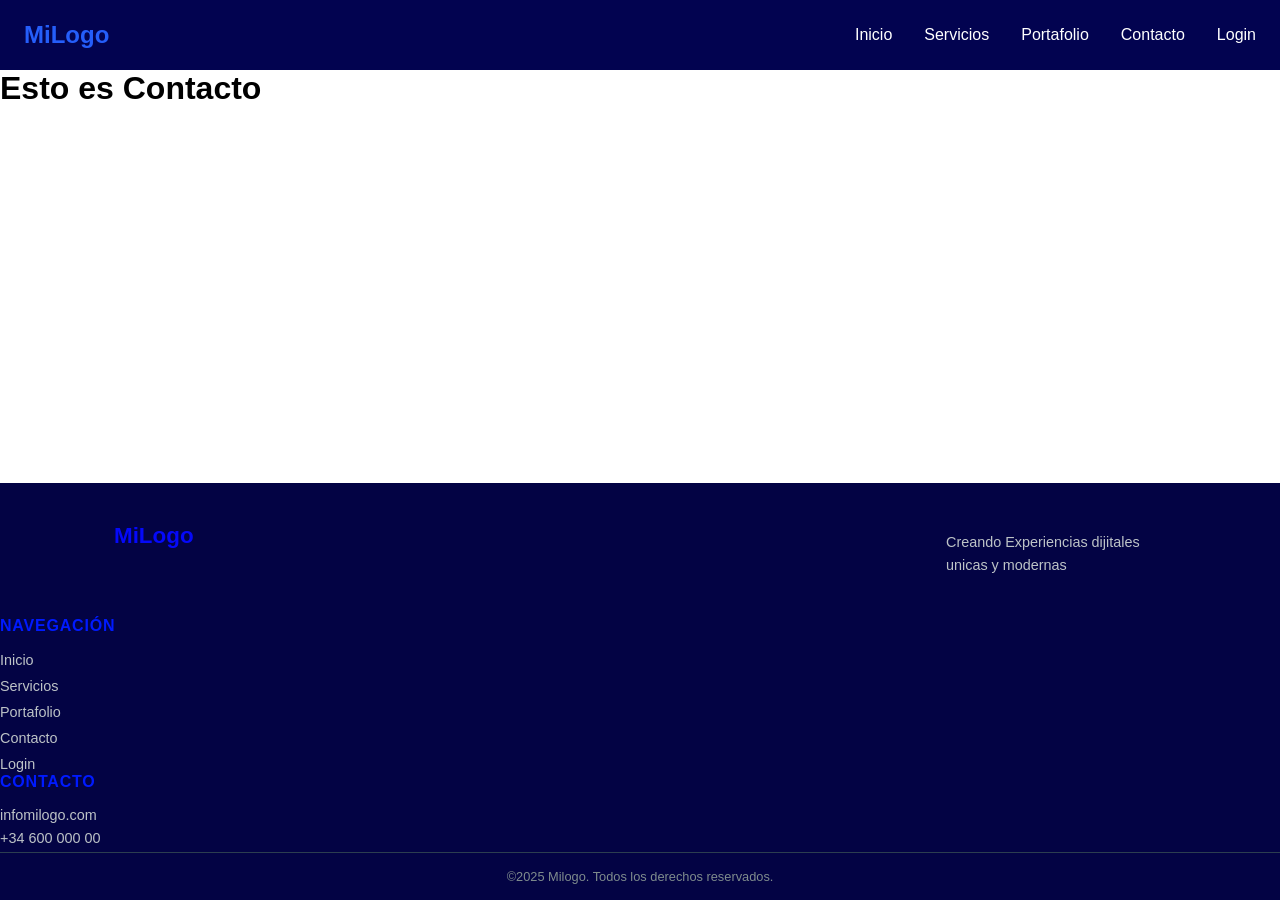
==== contacto.html @ 83079fa4 "modificacion del script  y agregar login" ====
<!DOCTYPE html>
<!DOCTYPE html>
<html lang="es">

<head>
    <meta charset="UTF-8">
    <meta name="viewport" content="width=device-width, initial-scale=1.0">
    <title>Menú Moderno Responsivo</title>
    <link rel="shortcut icon" href="assets/img/favicon.png" type="image/x-icon">
    <link rel="stylesheet" href="style.css">
</head>

<body>

    <header class="header">
        <nav class="navbar">
            <a href="index.html" class="logo">MiLogo</a>

            <ul class="nav-menu">
                <li class="nav-item"><a href="index.html" class="nav-link">Inicio</a></li>
                <li class="nav-item"><a href="servicios.html" class="nav-link">Servicios</a></li>
                <li class="nav-item"><a href="portafolio.html" class="nav-link">Portafolio</a></li>
                <li class="nav-item"><a href="contacto.html" class="nav-link">Contacto</a></li>
                <li class="nav-item"><a href="login.html" class="nav-link">Login</a></li>
            </ul>

            <div class="hamburger">
                <span class="bar"></span>
                <span class="bar"></span>
                <span class="bar"></span>
            </div>
        </nav>
    </header>
    <h1>Esto es Contacto</h1>
        <footer class="footer">
        <div class="footer-container">
            <span class="footer-logo">MiLogo</span>
            <p class="footer-desc">Creando Experiencias dijitales unicas y modernas</p>
        </div>
        <div class="footer-links">
            <h4 class="footer-title">Navegación</h4>
            <ul>
                <li><a href="index.html">Inicio</a></li>
                <li><a href="servicios.html">Servicios</a></li>
                <li><a href="portafolio.html">Portafolio</a></li>
                <li><a href="contacto.html">Contacto</a></li>
                <li><a href="login.html">Login</a></li>
            </ul>
        </div>
        <div class="footer-contact">
            <h4 class="footer-title">Contacto</h4>
            <p>infomilogo.com</p>
            <p>+34 600 000 00</p>
        </div>
        <div class="footer-bottom">
            <p>&copy;2025 Milogo. Todos los derechos reservados.</p>
        </div>
    </footer>
    <script src="script.js"></script>
</body>

</html>
---- style.css ----
/* Reset básico para limpiar márgenes del navegador */

* {
    margin: 0;
    padding: 0;
    box-sizing: border-box;
}


/* ========================== */


/* NUEVO: html y body al 100% de altura para que el footer pueda pegarse al fondo */


/* ========================== */

html,
body {
    height: 100%;
}


/* ========================== */


/* NUEVO: Convertimos body en un contenedor flex en columna */


/* Esto empuja el footer hacia abajo aunque haya poco contenido */


/* ========================== */

body {
    font-family: 'Segoe UI', Tahoma, Geneva, Verdana, sans-serif;
    display: flex;
    flex-direction: column;
    min-height: 100vh;
    /* Ocupa al menos toda la pantalla */
}


/* Estilos del Header/Navbar */

.header {
    background-color: #020350;
    color: white;
    padding: 0 1.5rem;
}

.navbar {
    display: flex;
    justify-content: space-between;
    align-items: center;
    height: 70px;
}

.logo {
    font-size: 1.5rem;
    font-weight: bold;
    color: #255efa;
    text-decoration: none;
}

.nav-menu {
    display: flex;
    list-style: none;
    gap: 2rem;
}

.nav-link {
    color: #fff;
    text-decoration: none;
    transition: 0.3s;
}

.nav-link:hover {
    color: #1900ff;
}


/* Estilos del Menú Hamburguesa (Oculto por defecto) */

.hamburger {
    display: none;
    cursor: pointer;
}

.bar {
    display: block;
    width: 25px;
    height: 3px;
    margin: 5px auto;
    background-color: rgb(6, 31, 252);
    transition: 0.3s;
}


/* Responsividad: Pantallas móviles */

@media (max-width: 768px) {
    .hamburger {
        display: block;
    }
    /* Transformamos el menú en una columna lateral o desplegable */
    .nav-menu {
        position: fixed;
        left: -100%;
        top: 70px;
        flex-direction: column;
        background-color: #231e63;
        width: 100%;
        text-align: center;
        transition: 0.3s;
        box-shadow: 0 10px 27px rgba(0, 0, 0, 0.05);
    }
    .nav-menu.active {
        left: 0;
    }
    .nav-item {
        margin: 2.5rem 0;
    }
}

.hero-video {
    position: relative;
    width: 100%;
    height: calc(100vh - 70px);
    overflow: hidden;
    display: flex;
    align-items: center;
    justify-content: center;
}

.hero-video__bg {
    position: absolute;
    top: 0%;
    left: 0%;
    width: 100%;
    height: 100%;
    object-fit: cover;
    z-index: 0;
}

.hero-video__overlay {
    position: absolute;
    top: 0;
    left: 0;
    width: 100%;
    height: 100%;
    background-color: rgba(0, 0, 0, 0.5);
    z-index: 1;
}

.hero-video__content {
    position: relative;
    z-index: 2;
    text-align: center;
    color: #fff;
    padding: 0 1.5rem;
}

.hero-video__title {
    font-size: 3rem;
    font-weight: bold;
    margin-bottom: 1rem;
    text-shadow: 0 2px 8px rgba(0, 0, 0, 0.5);
}

.hero-video__subtitle {
    font-size: 1.2rem;
    margin-bottom: 2rem;
    opacity: 0.9;
}

.hero-video__btn {
    display: inline-block;
    padding: 0.8rem 2rem;
    background-color: #3498db;
    color: #fff;
    text-decoration: none;
    font-size: 1rem;
    font-weight: 600;
    transition: background-color 0.3s transform 0.2s;
}

.hero-video__btn:hover{
    background-color: #2980b9;
    transform: translateY(-2px);
}

@media ( max-width: 768px) {
    .hero-video__title {
        font-size: 2rem;
    }
    .hero-video__subtitle {
        font-size: 1rem;
    }
}
/* ================================================ */
/* NUEVO: Estilos completos del Footer              */
/* ================================================ */

.footer {
    background-color: #030344;
    /* Un tono más oscuro que el header para diferenciarlo */
    color: #bdc3c7;
    /* Gris claro para el texto */
    margin-top: auto;
    /* CLAVE: empuja el footer al fondo cuando hay poco contenido */
}


/* Contenedor principal del footer con layout de 3 columnas */

.footer-container {
    display: flex;
    justify-content: space-between;
    align-items: flex-start;
    flex-wrap: wrap;
    /* Se adapta a pantallas pequeñas */
    gap: 2rem;
    max-width: 1100px;
    margin: 0 auto;
    padding: 2.5rem 1.5rem;
}


/* --- Columna de la marca --- */

.footer-logo {
    font-size: 1.4rem;
    font-weight: bold;
    color: #0509fa;
}

.footer-desc {
    margin-top: 0.5rem;
    font-size: 0.9rem;
    line-height: 1.6;
    max-width: 220px;
}


/* --- Columna de enlaces y columna de contacto --- */

.footer-title {
    color: #001aff;
    font-size: 1rem;
    margin-bottom: 1rem;
    text-transform: uppercase;
    letter-spacing: 0.05em;
}

.footer-links ul {
    list-style: none;
    display: flex;
    flex-direction: column;
    gap: 0.5rem;
}

.footer-links a {
    color: #bdc3c7;
    text-decoration: none;
    font-size: 0.9rem;
    transition: color 0.3s;
}

.footer-links a:hover {
    color: #2600ff;
    /* El mismo rojo de hover que el navbar */
}

.footer-contact p {
    font-size: 0.9rem;
    margin-bottom: 0.4rem;
}


/* --- Barra inferior con copyright --- */

.footer-bottom {
    border-top: 1px solid #2c3e50;
    /* Separador sutil */
    text-align: center;
    padding: 1rem 1.5rem;
    font-size: 0.8rem;
    color: #7f8c8d;
}


/* ========================== */


/* NUEVO: Responsividad del footer en móvil */


/* ========================== */

@media (max-width: 768px) {
    .footer-container {
        flex-direction: column;
        /* Apila las columnas verticalmente */
        align-items: center;
        text-align: center;
    }
    .footer-desc {
        max-width: 100%;
    }
}

/*===== BLOQUE NUEVO: ESTILOS LOGIN Y REGISTRO ===== */
/* Contenedor principal para centrar los formularios */
.auth-container {
    display: flex;
    justify-content: center;
    align-items: center;
    padding: 4rem 1.5rem;
    background-image: url(assets/img/optimus.jpg);
    background-size: cover;
    background-position: center;
    min-height: 80vh; /* Asegura que ocupe la mayor parte de la pantalla */
}
/* Caja que contiene las pestañas y los formularios */
.auth-forms {
    background-color: #266bff;
    border-radius: 8px;
    box-shadow: 0 4px 15px rgba(0, 0, 0, 0.1);
    width: 100%;
    max-width: 450px;
    overflow: hidden; /* Para que el borde redondeado afecte a las pestañas */
}

/* Estilos de las pestañas (tabs) */
.auth-tabs {
    display: flex;
    border-bottom: 1px solid #ddd;
}

.auth-tab {
    flex: 1;
    padding: 1rem;
    background: none;
    border: none;
    cursor: pointer;
    font-size: 1rem;
    font-weight: 600;
    color: #7f8c8d;
    transition: all 0.3s;
    border-bottom: 3px solid transparent;
}

.auth-tab:hover {
    color: #2c3e50;
    background-color: #f8f9fa;
}

.auth-tab.active {
    color: #2c3e50;
    border-bottom-color: #3498db; /* Línea azul para la pestaña activa */
}

/* Estilos de los formularios */
.auth-form {
    display: none; /* Oculto por defecto */
    padding: 2rem;
}

.auth-form.active {
    display: block; /* Mostrar cuando está activo */
}

.auth-form h2 {
    margin-bottom: 1.5rem;
    font-size: 1.5rem;
    color: #2c3e50;
    text-align: center;
}

/* Grupos de campos del formulario */
.form-group {
    margin-bottom: 1.2rem;
}

.form-group label {
    display: block;
    margin-bottom: 0.5rem;
    font-weight: 600;
    color: #34495e;
    font-size: 0.9rem;
}

.form-group input {
    width: 100%;
    padding: 0.75rem;
    border: 1px solid #bdc3c7;
    border-radius: 4px;
    font-size: 1rem;
    transition: border-color 0.3s;
}

.form-group input:focus {
    outline: none;
    border-color: #3498db;
    box-shadow: 0 0 0 2px rgba(52, 152, 219, 0.2);
}

/* Botón de envío */
.auth-submit {
    width: 100%;
    padding: 0.75rem;
    background-color: #3d13fc;
    color: white;
    border: none;
    border-radius: 4px;
    font-size: 1rem;
    font-weight: 600;
    cursor: pointer;
    transition: background-color 0.3s;
    margin-top: 0.5rem;
}

.auth-submit:hover {
    background-color: #2714d3;
}

/* Mensajes de éxito/error */
.auth-message {
    margin-top: 1rem;
    text-align: center;
    font-size: 0.9rem;
    min-height: 1.5rem; /* Evita que el layout salte cuando aparece un mensaje */
}

/* Pequeño ajuste para pantallas muy pequeñas */
@media (max-width: 480px) {
    .auth-form {
        padding: 1.5rem;
    }
}
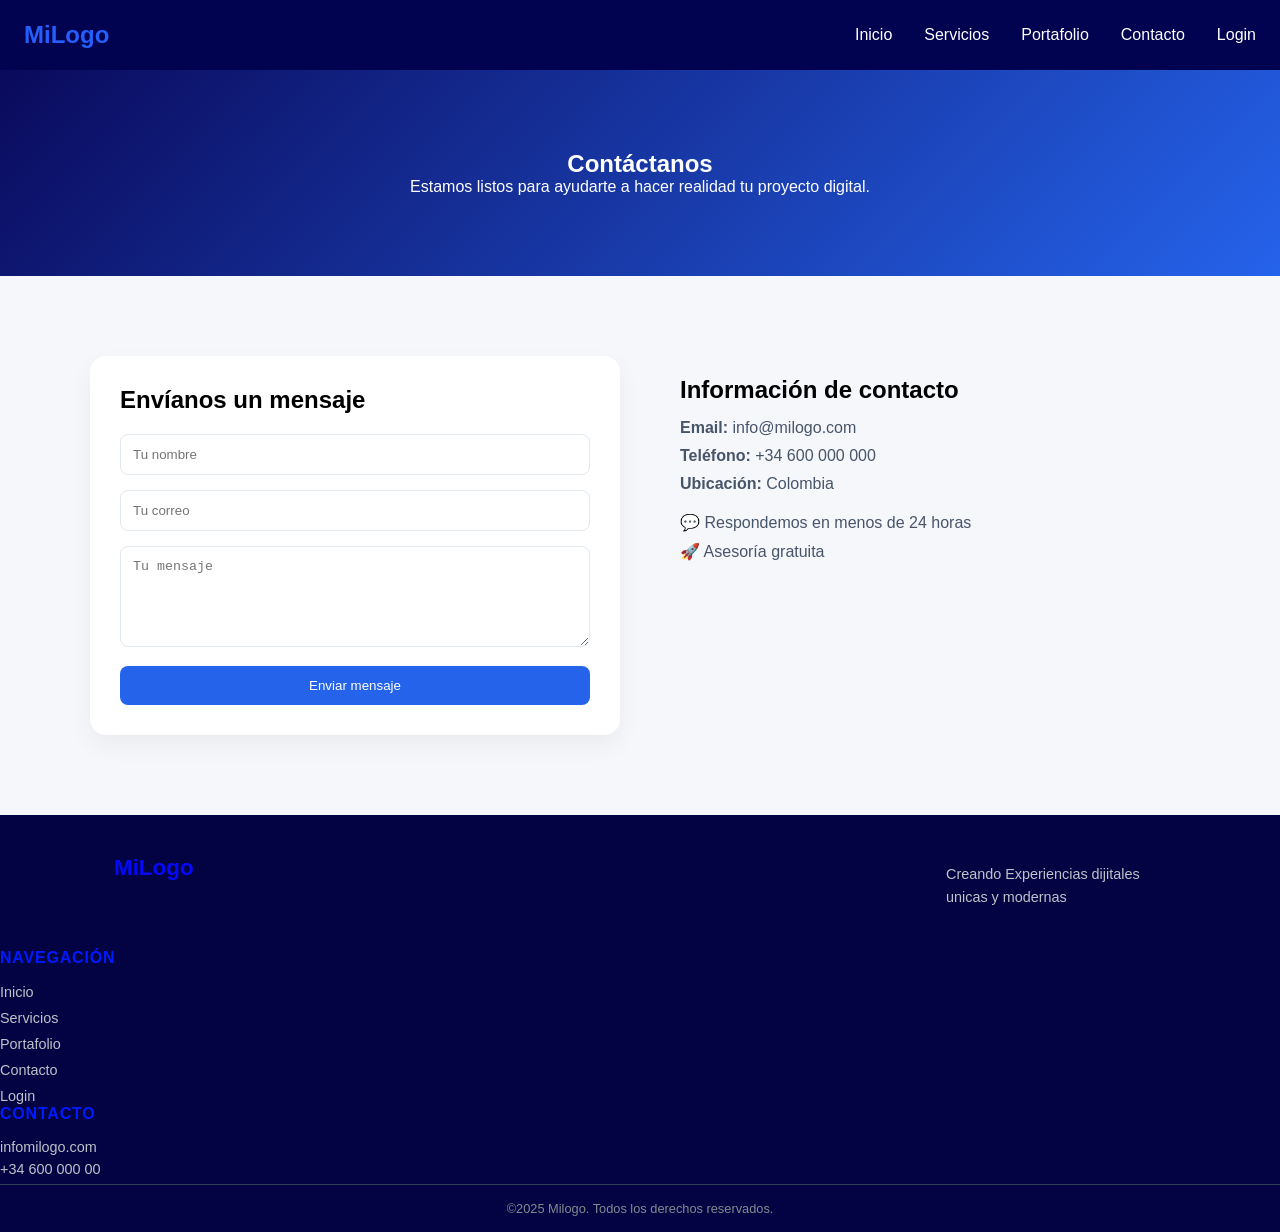
==== commit c5df40d0: "Update contacto and servicios pages with new layout and contact form; replace background image in st" ====
--- a/contacto.html
+++ b/contacto.html
@@ -31,8 +31,62 @@
             </div>
         </nav>
     </header>
-    <h1>Esto es Contacto</h1>
-        <footer class="footer">
+    
+    <main class="main-content">
+
+        <!-- HERO CONTACTO -->
+        <section class="hero contacto-hero">
+            <div class="hero-content">
+                <h1>Contáctanos</h1>
+                <p>Estamos listos para ayudarte a hacer realidad tu proyecto digital.</p>
+            </div>
+        </section>
+
+        <!-- SECCIÓN CONTACTO -->
+        <section class="contacto-section">
+            <div class="contacto-container">
+
+                <!-- FORMULARIO -->
+                <div class="contacto-form">
+                    <h2>Envíanos un mensaje</h2>
+
+                    <form>
+                        <div class="input-group">
+                            <input type="text" placeholder="Tu nombre" required>
+                        </div>
+
+                        <div class="input-group">
+                            <input type="email" placeholder="Tu correo" required>
+                        </div>
+
+                        <div class="input-group">
+                            <textarea rows="5" placeholder="Tu mensaje" required></textarea>
+                        </div>
+
+                        <button type="submit" class="btn-enviar">Enviar mensaje</button>
+                    </form>
+                </div>
+
+                <!-- INFO -->
+                <div class="contacto-info">
+                    <h2>Información de contacto</h2>
+
+                    <p><strong>Email:</strong> info@milogo.com</p>
+                    <p><strong>Teléfono:</strong> +34 600 000 000</p>
+                    <p><strong>Ubicación:</strong> Colombia </p>
+
+                    <div class="contacto-extra">
+                        <p>💬 Respondemos en menos de 24 horas</p>
+                        <p>🚀 Asesoría gratuita</p>
+                    </div>
+                </div>
+
+            </div>
+        </section>
+
+    </main>
+
+    <footer class="footer">
         <div class="footer-container">
             <span class="footer-logo">MiLogo</span>
             <p class="footer-desc">Creando Experiencias dijitales unicas y modernas</p>
--- a/style.css
+++ b/style.css
@@ -317,7 +317,7 @@
     justify-content: center;
     align-items: center;
     padding: 4rem 1.5rem;
-    background-image: url(assets/img/optimus.jpg);
+    background-image: url(assets/img/optimus\ prime.jpg);
     background-size: cover;
     background-position: center;
     min-height: 80vh; /* Asegura que ocupe la mayor parte de la pantalla */
@@ -438,4 +438,171 @@
     .auth-form {
         padding: 1.5rem;
     }
+}
+
+.main-services {
+    flex: 1;   
+    background-image: url(assets/img/optimus.jpg);
+    background-size: cover;
+    background-position: center;
+}
+
+.servicios-section {
+  max-width: 1200px;
+  margin: 80px auto;
+  padding: 0 20px;
+  text-align: center;
+  background-size: cover;
+  background-position: center;
+}
+
+.section-title {
+  font-size: 36px;
+  margin-bottom: 10px;
+}
+
+.section-subtitle {
+  color: #64748b;
+  margin-bottom: 50px;
+}
+
+/* GRID */
+.cards-container {
+  display: grid;
+  grid-template-columns: repeat(auto-fit, minmax(280px, 1fr));
+  gap: 30px;
+}
+
+/* CARD */
+.card {
+  background: #0003c4;
+  padding: 30px 25px;
+  border-radius: 16px;
+  box-shadow: 0 10px 25px rgba(0,0,0,0.05);
+  transition: all 0.3s ease;
+  text-align: left;
+}
+
+.card:hover {
+  transform: translateY(-10px);
+  box-shadow: 0 15px 40px rgba(0,0,0,0.08);
+}
+
+.card-icon {
+  font-size: 40px;
+  margin-bottom: 15px;
+}
+
+.card-title {
+  font-size: 20px;
+  margin-bottom: 10px;
+}
+
+.card-desc {
+  color: #64748b;
+  font-size: 14px;
+  margin-bottom: 20px;
+}
+
+/* BOTÓN */
+.card__btn {
+  display: inline-block;
+  padding: 10px 18px;
+  background: #2563eb;
+  color: white;
+  border-radius: 8px;
+  text-decoration: none;
+  font-size: 14px;
+  transition: 0.3s;
+}
+
+.card__btn:hover {
+  background: #1d4ed8;
+}
+
+/* HERO CONTACTO */
+.contacto-hero {
+  background: linear-gradient(135deg, #0a0a5c, #2563eb);
+  color: white;
+  padding: 80px 20px;
+  text-align: center;
+}
+
+/* SECCIÓN CONTACTO */
+.contacto-section {
+  padding: 80px 20px;
+  background: #f5f7fb;
+}
+
+.contacto-container {
+  max-width: 1100px;
+  margin: auto;
+  display: grid;
+  grid-template-columns: repeat(auto-fit, minmax(300px, 1fr));
+  gap: 40px;
+}
+
+/* FORM */
+.contacto-form {
+  background: white;
+  padding: 30px;
+  border-radius: 16px;
+  box-shadow: 0 10px 25px rgba(0,0,0,0.05);
+}
+
+.contacto-form h2 {
+  margin-bottom: 20px;
+}
+
+.input-group {
+  margin-bottom: 15px;
+}
+
+.input-group input,
+.input-group textarea {
+  width: 100%;
+  padding: 12px;
+  border-radius: 8px;
+  border: 1px solid #e2e8f0;
+  outline: none;
+}
+
+.input-group input:focus,
+.input-group textarea:focus {
+  border-color: #2563eb;
+}
+
+/* BOTÓN */
+.btn-enviar {
+  background: #2563eb;
+  color: white;
+  border: none;
+  padding: 12px;
+  border-radius: 8px;
+  width: 100%;
+  cursor: pointer;
+  transition: 0.3s;
+}
+
+.btn-enviar:hover {
+  background: #1d4ed8;
+}
+
+/* INFO */
+.contacto-info {
+  padding: 20px;
+}
+
+.contacto-info h2 {
+  margin-bottom: 15px;
+}
+
+.contacto-info p {
+  margin-bottom: 10px;
+  color: #475569;
+}
+
+.contacto-extra {
+  margin-top: 20px;
+  color: #1e293b;
 }
